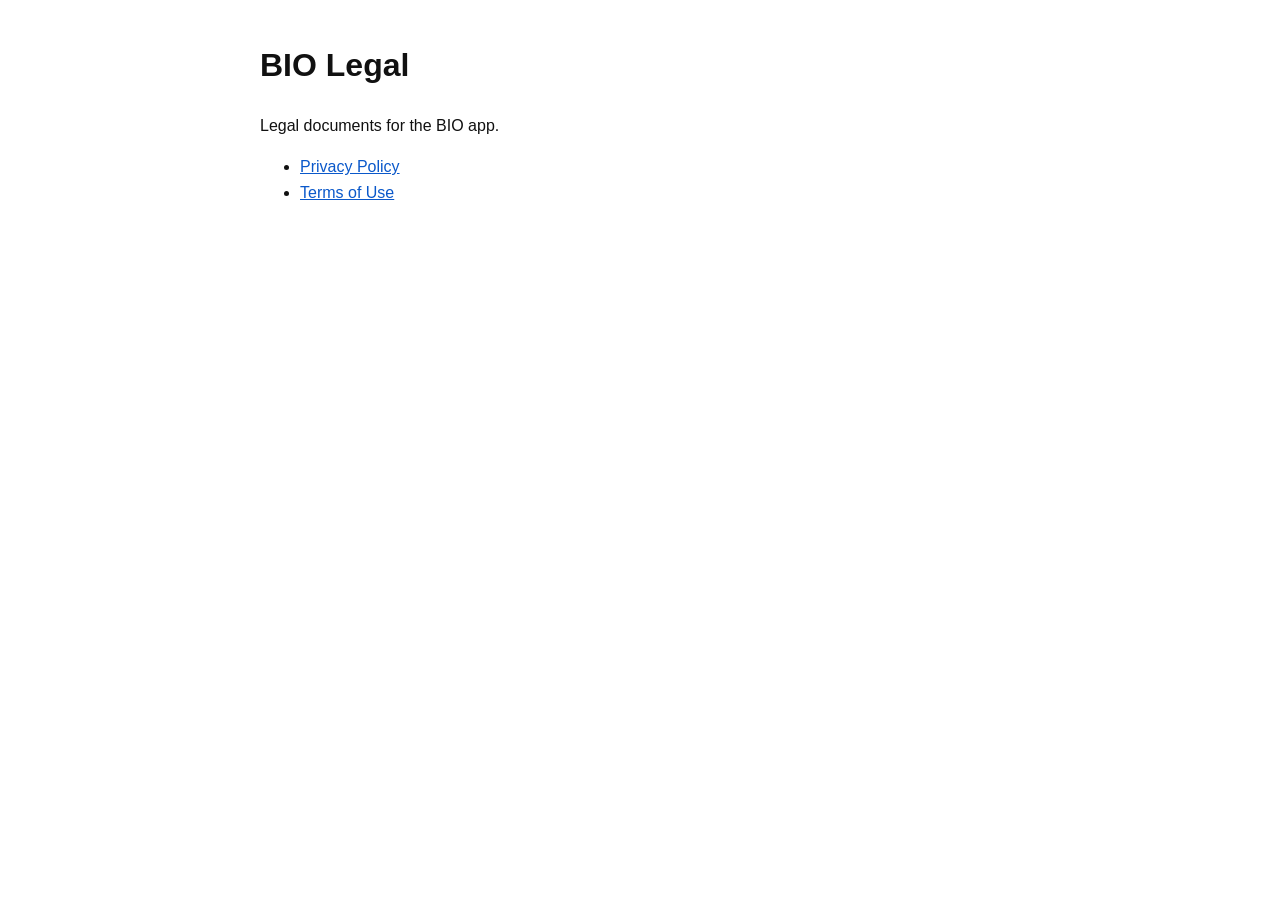
==== index.html @ ab395ab7 "Adiciona páginas legais do app BIO" ====
<!doctype html>
<html lang="en">
<head>
  <meta charset="utf-8">
  <title>BIO Legal</title>
  <meta name="viewport" content="width=device-width, initial-scale=1">
  <style>
    body { font-family: -apple-system, BlinkMacSystemFont, "Segoe UI", sans-serif; max-width: 760px; margin: 40px auto; padding: 0 20px; line-height: 1.6; color: #111; }
    a { color: #0a58ca; }
  </style>
</head>
<body>
  <h1>BIO Legal</h1>
  <p>Legal documents for the BIO app.</p>
  <ul>
    <li><a href="privacy.html">Privacy Policy</a></li>
    <li><a href="terms.html">Terms of Use</a></li>
  </ul>
</body>
</html>
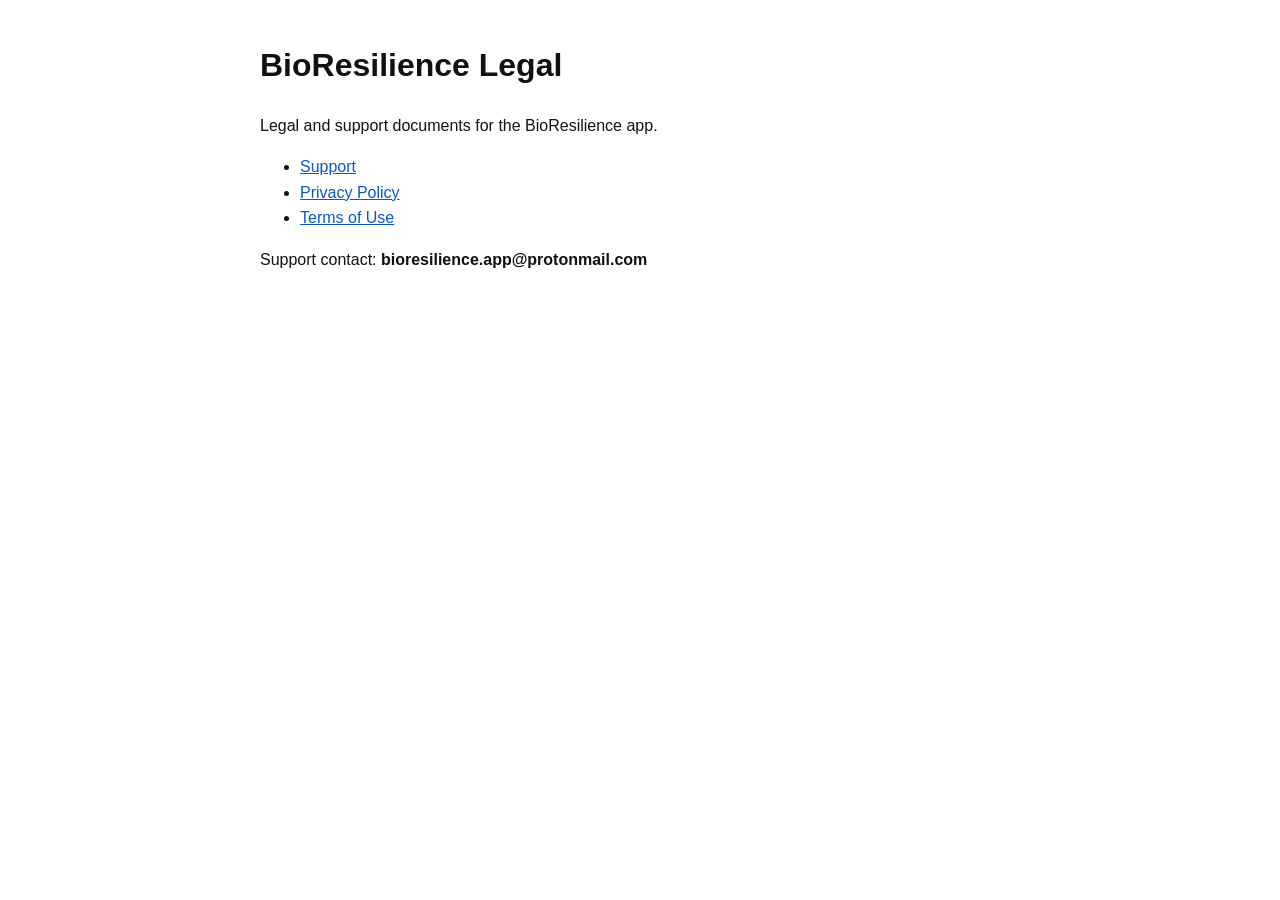
==== commit c197e0ca: "Melhora página de suporte do BioResilience" ====
--- a/index.html
+++ b/index.html
@@ -2,7 +2,7 @@
 <html lang="en">
 <head>
   <meta charset="utf-8">
-  <title>BIO Legal</title>
+  <title>BioResilience Legal</title>
   <meta name="viewport" content="width=device-width, initial-scale=1">
   <style>
     body { font-family: -apple-system, BlinkMacSystemFont, "Segoe UI", sans-serif; max-width: 760px; margin: 40px auto; padding: 0 20px; line-height: 1.6; color: #111; }
@@ -10,11 +10,13 @@
   </style>
 </head>
 <body>
-  <h1>BIO Legal</h1>
-  <p>Legal documents for the BIO app.</p>
+  <h1>BioResilience Legal</h1>
+  <p>Legal and support documents for the BioResilience app.</p>
   <ul>
+    <li><a href="support.html">Support</a></li>
     <li><a href="privacy.html">Privacy Policy</a></li>
     <li><a href="terms.html">Terms of Use</a></li>
   </ul>
+  <p>Support contact: <strong>bioresilience.app@protonmail.com</strong></p>
 </body>
 </html>
